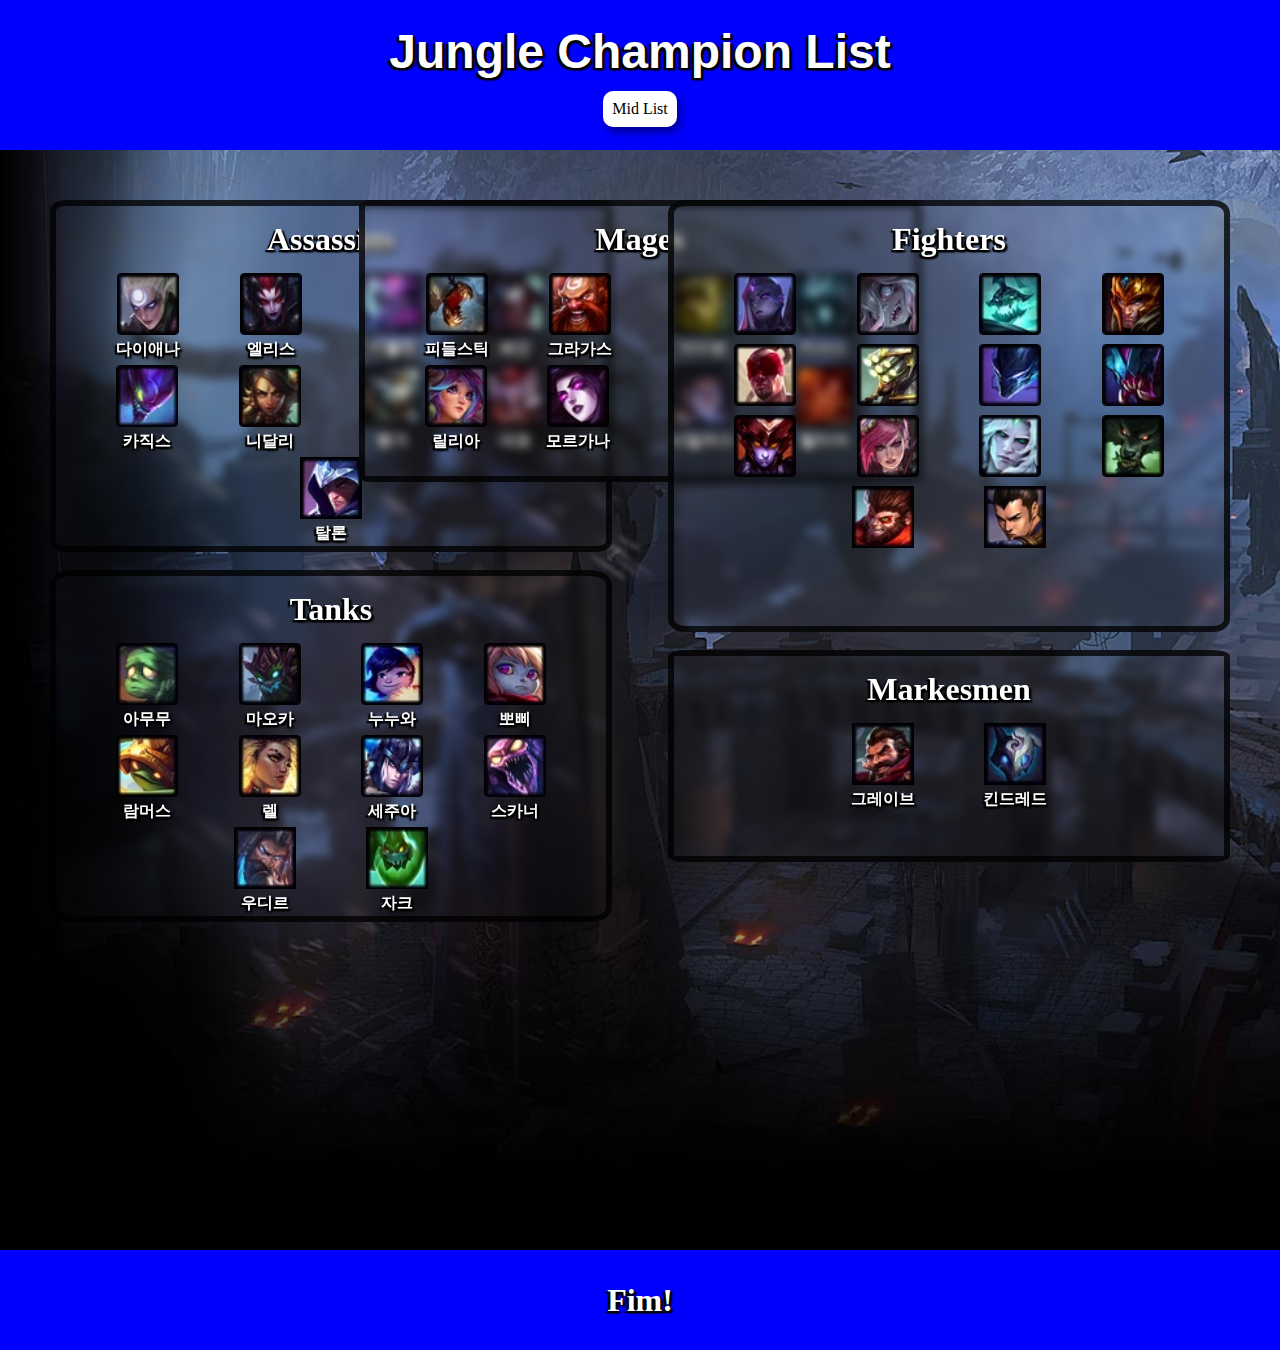
==== jglist.html @ 1d9e71ed "Initial Commit" ====
<!DOCTYPE html>
<html lang="en">
<head>
    <meta charset="UTF-8">
    <meta name="viewport" content="width=device-width, initial-scale=1.0">
    <link rel="stylesheet" href="jglist.css">
    <title>Names in corean</title>
</head>
<body> 
    <header> 
        <div class="titulo">
            <h1>Jungle Champion List</h1>
        </div>
        <div class="listposition">
            <a class="link" aria-current="page" href="index.html">Mid List</a>
        </div>
</header>
    <div class="box"> 
            <div class="assassins">
                <h1 class="classe">Assassins</h1>
                <div class="firstrow">
                        <div>
                            <img src="image/jg/assassino/Diana.png" alt="">
                            <p>다이애나</p>
                        </div>
                        <div>
                            <img src="image/jg/assassino/Elise.png" alt="">
                            <p>엘리스</p>
                        </div>
                        <div>
                            <img src="image/jg/assassino/Evelynn.png" alt="">
                            <p>이블린</p>
                        </div>
                        <div>
                            <img src="image/jg/assassino/Kayn.png" alt="">
                            <p>케인</p>
                        </div>
                </div>
                <div class="secondrow">
                    <div>
                        <img src="image/jg/assassino/Kha zix.png" alt="">
                        <p>카직스</p>
                    </div>
                    <div>
                        <img src="image/jg/assassino/Nidalee.png" alt="">
                        <p>니달리</p>
                    </div>
                    <div>
                        <img src="image/jg/assassino/Rengar.png" alt="">
                        <p>렝가</p>
                    </div>
                    <div>
                        <img src="image/jg/assassino/Shaco.png" alt="">
                        <p>샤코</p>
                    </div>
                </div>
                <div class="talondiv">
                    <div>
                        <img src="image/jg/assassino/Talon.png" alt="">
                        <p>탈론</p>
                    </div>
                </div>
            </div> 
            <div class="mages">
                <h1 class="classe">Mages</h1>
                <div class="firstrow">
                    <div>
                        <img src="image/jg/mago/Fiddlesticks.png" alt="">
                        <p>피들스틱</p>
                    </div>
                    <div>
                        <img src="image/jg/mago/Gragas.png" alt="">
                        <p>그라가스</p>
                    </div>
                    <div>
                        <img src="image/jg/mago/ivern.png" alt="">
                        <p>아이번</p>
                    </div>
                    <div>
                        <img src="image/jg/mago/Karthus.png" alt="">
                        <p>카서스</p>
                    </div>
                </div>
                <div class="secondrow">
                    <div>
                        <img src="image/jg/mago/Lillia.png" alt="">
                        <p>릴리아</p>
                    </div>
                    <div>
                        <img src="image/jg/mago/Morgana.png" alt="">
                        <p>모르가나</p>
                    </div>
                    <div>
                        <img src="image/jg/mago/Sylas.png" alt="">
                        <p>사일러스</p>
                    </div>
                    <div>
                        <img src="image/jg/mago/Taliyah.png" alt="">
                        <p>탈리야</p>
                    </div>
                </div>
            </div>
            <div class="fighters">
                <h1 class="classe">Fighters</h1>
                <div class="firstrow">
                    <div>
                        <img src="image/jg/lutador/Bel'Veth.png" alt="">
                        <p></p>
                    </div>
                    <div>
                        <img src="image/jg/lutador/Briar.png" alt="">
                        <p></p>
                    </div>
                    <div>
                        <img src="image/jg/lutador/Hecarim.png" alt="">
                        <p></p>
                    </div>
                    <div>
                        <img src="image/jg/lutador/Jarvan IV.png" alt="">
                        <p></p>
                    </div>
                </div>
                <div class="secondrow">
                    <div>
                        <img src="image/jg/lutador/Lee Sin.png" alt="">
                        <p></p>
                    </div>
                    <div>
                        <img src="image/jg/lutador/Master Yi.png" alt="">
                        <p></p>
                    </div>
                    <div>
                        <img src="image/jg/lutador/Nocturne.png" alt="">
                        <p></p>
                    </div>
                    <div>
                        <img src="image/jg/lutador/Rek'Sai.png" alt="">
                        <p></p>
                    </div>
                </div>
                <div class="secondrow">
                    <div>
                        <img src="image/jg/lutador/Shyvana.png" alt="">
                        <p></p>
                    </div>
                    <div>
                        <img src="image/jg/lutador/Vi.png" alt="">
                        <p></p>
                    </div>
                    <div>
                        <img src="image/jg/lutador/Viego.png" alt="">
                        <p></p>
                    </div>
                    <div>
                        <img src="image/jg/lutador/Warwick.png" alt="">
                        <p></p>
                    </div>
                </div>
                <div class="eightrow">
                    <div>
                        <img src="image/jg/lutador/Wukong.png" alt="">
                        <p></p>
                    </div>
                    <div>
                        <img src="image/jg/lutador/Xin Zhao.png" alt="">
                        <p></p>
                    </div>
                </div>
            </div>
            <div class="tanks">
                <h1 class="classe">Tanks</h1>
                <div class="firstrow">
                    <div>
                        <img src="image/jg/tanque/Amumu.png" alt="">
                        <p>아무무</p>
                    </div>
                    <div>
                        <img src="image/jg/tanque/Maokai.png" alt="">
                        <p>마오카</p>
                    </div>
                    <div>
                        <img src="image/jg/tanque/Nunu.png" alt="">
                        <p>누누와</p>
                    </div>
                    <div>
                        <img src="image/jg/tanque/Poppy.png" alt="">
                        <p>뽀삐</p>
                    </div>
                </div>
                <div class="secondrow">
                    <div>
                        <img src="image/jg/tanque/Rammus.png" alt="">
                        <p>람머스</p>
                    </div>
                    <div>
                        <img src="image/jg/tanque/Rell.png" alt="">
                        <p>렐</p>
                    </div>
                    <div>
                        <img src="image/jg/tanque/Sejuani.png" alt="">
                        <p>세주아</p>
                    </div>
                    <div>
                        <img src="image/jg/tanque/Skarner.png" alt="">
                        <p>스카너</p>
                    </div>
                </div>
                <div class="eightrow">
                    <div>
                        <img src="image/jg/tanque/Udyr.png" alt="">
                        <p>우디르</p>
                    </div>
                    <div>
                        <img src="image/jg/tanque/Zac.png" alt="">
                        <p>자크</p>
                    </div>
                </div>
            </div>
            <div class="shooters">
                <h1 class="classe">Markesmen</h1>
                <div class="eightrow">
                    <div>
                        <img src="image/jg/atirador/Graves.png" alt="">
                        <p>그레이브</p>
                    </div>
                    <div>
                        <img src="image/jg/atirador/Kindred.png" alt="">
                        <p>킨드레드</p>
                    </div>
                </div>
            </div>    
        </div>
    </div>
    <footer>
        <h1 class="classe">Fim!</h1>
    </footer>
</body>
</html>
---- jglist.css ----
body{
    background-image: url(image/howlling.jpg);
    background-repeat: no-repeat;
    background-size: cover;
    margin: 0;
    padding: 0;
    max-height: 1250px;

}

.titulo{
    font-size: 150%;
    color: white;
    text-shadow: 2px 2px 2px #000,  -2px 2px #000, 2px  2px 2px #000, -2px  2px 2px #000;
    font-family: Verdana, Geneva, Tahoma, sans-serif;
    justify-self: center;
    font-weight: bold;
    margin: 0;
    padding: 0;
 
}

.titulo h1{
    padding: 0;
    margin: 0;
}

.box{
    position: relative;
    justify-content: start;
    height: 1100px;
    width: 100%;

}

.assassins{
    position: absolute;
    text-align: center;
    background-color: transparent;
    backdrop-filter: blur(5px);
    height:340px;
    width: 550px;
    border-radius: 3%;
    border-style: solid;
    border-color: rgba(0, 0, 0, 0.774);
    border-width: 6px;
    margin: 50px;   

}

.mages{
    position: absolute;
    top: 0;
    left: 50%;
    transform: translateX(-50%);
    text-align: center;
    background-color: transparent;
    backdrop-filter: blur(5px);
    height:270px;
    width: 550px;
    border-radius: 2%;
    border-style: solid;
    border-color: rgba(0, 0, 0, 0.774);
    border-width: 6px;
    margin-top: 50px;

}

.fighters{
    position: absolute;
    right: 0px;
    text-align: center;
    background-color: transparent;
    backdrop-filter: blur(5px);
    height:420px;
    width: 550px;
    border-radius: 3%;
    border-style: solid;
    border-color: rgba(0, 0, 0, 0.774);
    border-width: 6px;
    margin: 50px;

}

.tanks{
    position: absolute;
    top: 370px;
    left: 0%;
    text-align: center;
    background-color: transparent;
    backdrop-filter: blur(5px);
    border-color: rgba(0, 0, 0, 0.774);
    border-radius: 3%;
    border-style: solid;
    border-width: 6px;
    border-radius: 4%;
    height: 340px;
    width: 550px; 
    margin: 50px;

}

.shooters{
    position: absolute;
    top: 450px;
    right: 0%;
    text-align: center;
    background-color: transparent;
    backdrop-filter: blur(5px);
    border-color: rgba(0, 0, 0, 0.774);
    border-radius: 4%;
    border-radius: 3%;
    border-style: solid;
    border-width: 6px;
    height:200px;
    width: 550px;
    margin: 50px;
    
}

.firstrow{
    display: flex;
    justify-content: space-evenly;
    margin-top: 0;

}

.secondrow{
    display: flex;
    justify-content: space-evenly;
    margin-top: 5px;
  
}

.thirdrow{
    display: flex;
    justify-content: space-evenly;
    margin-top: 5px;

}

.fourthrow{
    display: flex;
    justify-content: space-evenly;
    margin-top: 5px;

}

.fifthrow{
    display: flex;
    justify-content: space-evenly;
    margin-top: 5px;

}

.sixthrow{
    display: flex;
    justify-content: space-evenly;
    margin-top: 5px;

}

.seventhrow{
    display: flex;
    justify-content: space-evenly;
    margin-top: 5px;

}

.eightrow{
    display: flex;
    justify-content: center;
    margin-top: 5px;

}

.talondiv{
    display: flex;
    justify-content: center;
    margin-top: 5px;
 
}

.firstrow img{
    height: 60px;
    width: 60px;
    border-radius: 6%;
    border-style: groove;
    border-color: black;
    border-width: 1px;

}

.secondrow img{
    height: 60px;
    width: 60px;
    border-radius: 6%;
    border-style: groove;
    border-color: black;
    border-width: 1px;

}

.thirdrow img{
    height: 60px;
    width: 60px;
    border-radius: 6%;
    border-style: groove;
    border-color: black;
    border-width: 1px;

}

.fourthrow img{
    height: 60px;
    width: 60px;
    border-radius: 6%;
    border-style: groove;
    border-color: black;
    border-width: 1px;

}

.fifthrow img{
    height: 60px;
    width: 60px;
    border-radius: 6%;
    border-style: groove;
    border-color: black;
    border-width: 1px;

}

.sixthrow img{
    height: 60px;
    width: 60px;
    border-radius: 6%;
    border-style: groove;
    border-color: black;
    border-width: 1px;

}

.seventhrow img{
    height: 60px;
    width: 60px;
    border-radius: 6%;
    border-style: groove;
    border-color: black;
    border-width: 1px;

}

.eightrow img{
    height: 60px;
    width: 60px;
    border-radius: 1%;
    border-style: groove;
    border-color: black;
    border-width: 1px;
    margin-left: 35px;
    margin-right: 35px;
}
.talondiv img{
    height: 60px;
    width: 60px;
    border-radius: 1%;
    border-style: groove;
    border-color: black;
    border-width: 1px;
    margin-left: 35px;
    margin-right: 35px;

}


.classe{
    color: white;
    text-shadow: 2px 2px 2px #000,  -2px 2px #000, 2px  2px 2px #000, -2px  2px 2px #000;
    margin: 15px;

}

p{
    margin: 0;
    color: white;
    font-weight: bold;
    text-shadow: 2px 2px 2px #000,  -2px 2px #000, 2px  2px 2px #000, -2px  2px 2px #000;

}

header{
    display: flex;
    flex-direction: column;
    background-color: blue;
    width: 100%;
    height: 150px;
    justify-content: center;
    align-items: center;
    
}

header .listposition{
    display: flex;
    justify-content: center;
    align-items: center;
    height: 30px;
    background-color: #fff;
    padding: 3px 9px;
    border-radius: 10px;
    margin-top: 12px;
    box-shadow: 3px 5px 10px rgba(0, 0, 0, 0.452);
    transition: 1s ease;
    
}

header .listposition:hover{
    transform:scale(1.1);
    background-color: #dbdada;
    transition: 1s ease;

} 

header .listposition a{
    text-decoration: none;
    color: black;

}

header{
    display: flex;
    flex-direction: column;
    background-color: blue;
    width: 100%;
    height: 150px;
    justify-content: center;
    align-items: center;
    
}

footer{
    display: flex;
    justify-content: center;
    align-items: center;
    background-color: blue;
    height: 100px;   

}
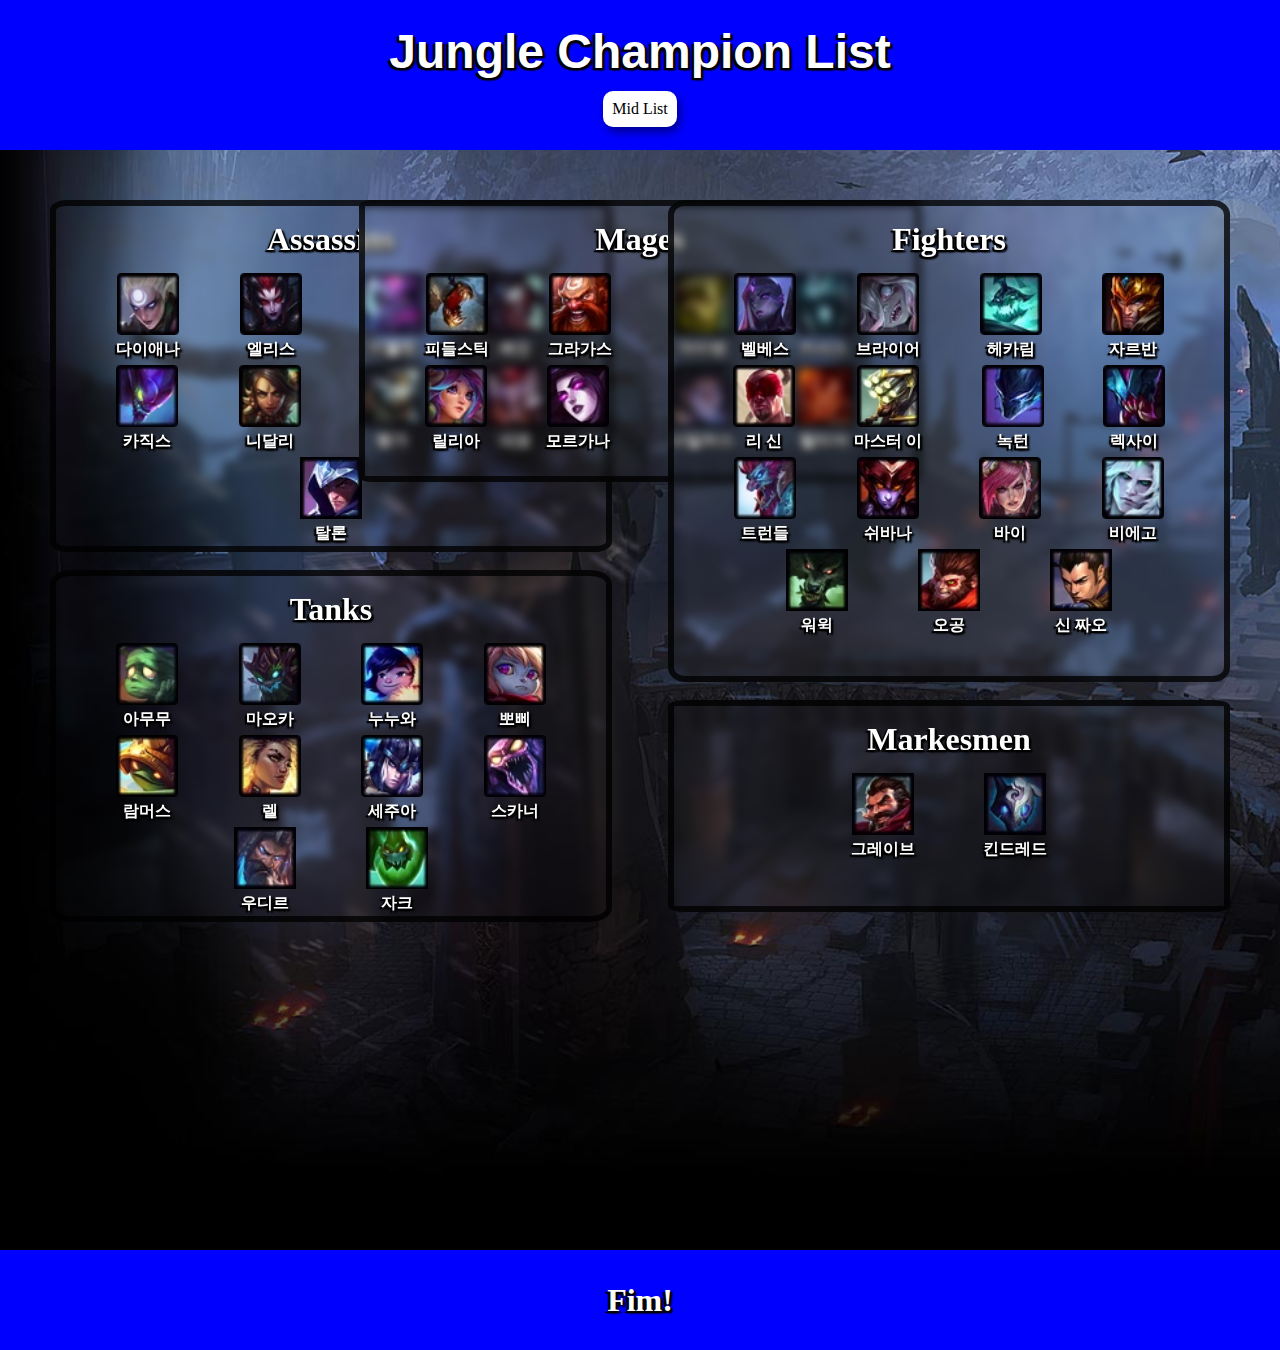
==== commit f50a4577: "Adjustments" ====
--- a/jglist.html
+++ b/jglist.html
@@ -105,65 +105,70 @@
                 <div class="firstrow">
                     <div>
                         <img src="image/jg/lutador/Bel'Veth.png" alt="">
-                        <p></p>
+                        <p>벨베스</p>
                     </div>
                     <div>
                         <img src="image/jg/lutador/Briar.png" alt="">
-                        <p></p>
+                        <p>브라이어</p>
                     </div>
                     <div>
                         <img src="image/jg/lutador/Hecarim.png" alt="">
-                        <p></p>
+                        <p>헤카림</p>
                     </div>
                     <div>
                         <img src="image/jg/lutador/Jarvan IV.png" alt="">
-                        <p></p>
+                        <p>자르반 </p>
                     </div>
                 </div>
                 <div class="secondrow">
                     <div>
                         <img src="image/jg/lutador/Lee Sin.png" alt="">
-                        <p></p>
+                        <p>리 신</p>
                     </div>
                     <div>
                         <img src="image/jg/lutador/Master Yi.png" alt="">
-                        <p></p>
+                        <p>마스터 이</p>
                     </div>
                     <div>
                         <img src="image/jg/lutador/Nocturne.png" alt="">
-                        <p></p>
+                        <p>녹턴</p>
                     </div>
                     <div>
                         <img src="image/jg/lutador/Rek'Sai.png" alt="">
-                        <p></p>
-                    </div>
-                </div>
-                <div class="secondrow">
+                        <p>렉사이</p>
+                    </div>
+                </div>
+                <div class="secondrow">
+                    <div>
+                        <img src="image/jg/lutador/Trundle.png" alt="">
+                        <p>트런들</p>
+                    </div>
                     <div>
                         <img src="image/jg/lutador/Shyvana.png" alt="">
-                        <p></p>
+                        <p>쉬바나</p>
                     </div>
                     <div>
                         <img src="image/jg/lutador/Vi.png" alt="">
-                        <p></p>
+                        <p>바이</p>
                     </div>
                     <div>
                         <img src="image/jg/lutador/Viego.png" alt="">
-                        <p></p>
-                    </div>
+                        <p>비에고</p>
+                    </div>
+                    
+                </div>
+                <div class="eightrow">
                     <div>
                         <img src="image/jg/lutador/Warwick.png" alt="">
-                        <p></p>
-                    </div>
-                </div>
-                <div class="eightrow">
+                        <p>워윅</p>
+                    </div>
                     <div>
                         <img src="image/jg/lutador/Wukong.png" alt="">
-                        <p></p>
+                        <p>오공</p>
                     </div>
                     <div>
                         <img src="image/jg/lutador/Xin Zhao.png" alt="">
-                        <p></p>
+                        <p>신 짜오</p>
                     </div>
                 </div>
             </div>
--- a/jglist.css
+++ b/jglist.css
@@ -73,7 +73,7 @@
     text-align: center;
     background-color: transparent;
     backdrop-filter: blur(5px);
-    height:420px;
+    height:470px;
     width: 550px;
     border-radius: 3%;
     border-style: solid;
@@ -103,7 +103,7 @@
 
 .shooters{
     position: absolute;
-    top: 450px;
+    top: 500px;
     right: 0%;
     text-align: center;
     background-color: transparent;
